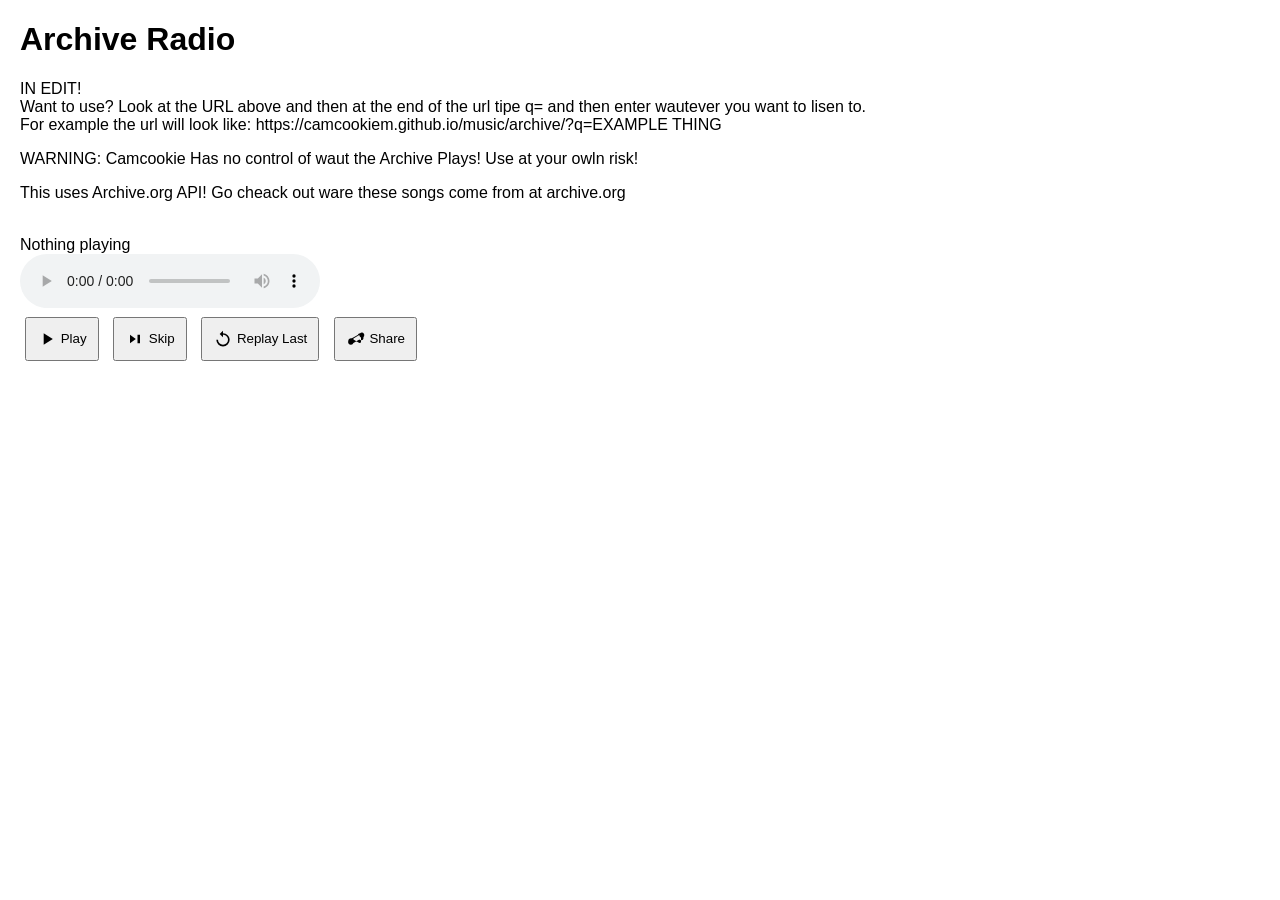
==== archive/index.html @ 383d9fcc "git commit -m "Fix_1"" ====
<!DOCTYPE html>
<html lang="en">
<head>
  <meta charset="UTF-8">
  <title>Archive Radio</title>
  <style>
    body { font-family: sans-serif; margin: 20px; }
    #controls button { margin: 5px; padding: 10px; }
    svg { width: 20px; height: 20px; vertical-align: middle; }
    #share-box {
      display: none;
      border: 1px solid #ccc;
      padding: 10px;
      margin-top: 10px;
    }
    #share-link { word-break: break-all; }
  </style>
</head>
<body>
  <h1>Archive Radio</h1>
<p>IN EDIT!<br>Want to use? Look at the URL above and then at the end of the url tipe q= and then enter wautever you want to lisen to.<br>For example the url will look like: https://camcookiem.github.io/music/archive/?q=EXAMPLE THING</p><p>WARNING: Camcookie Has no control of waut the Archive Plays! Use at your owln risk!</p><p>This uses Archive.org API! Go cheack out ware these songs come from at archive.org</p>
<br>
  <div id="now-playing">Nothing playing</div>
  <audio id="player" controls></audio>

  <div id="controls">
    <button id="toggle"><svg><use href="#ic-play"/></svg> Play</button>
    <button id="skip"><svg><use href="#ic-skip"/></svg> Skip</button>
    <button id="replay"><svg><use href="#ic-replay"/></svg> Replay Last</button>
    <button id="share"><svg><use href="#ic-share"/></svg> Share</button>
  </div>

  <!-- Share box -->
  <div id="share-box">
    <div id="share-link"></div>
    <button id="close-share">Close</button>
  </div>

  <!-- SVG icons -->
  <svg xmlns="http://www.w3.org/2000/svg" style="display:none">
    <symbol id="ic-play" viewBox="0 0 24 24"><path fill="currentColor" d="M8 5v14l11-7z"/></symbol>
    <symbol id="ic-pause" viewBox="0 0 24 24"><path fill="currentColor" d="M6 19h4V5H6zm8-14v14h4V5z"/></symbol>
    <symbol id="ic-skip" viewBox="0 0 24 24"><path fill="currentColor" d="M6 7v10l7-5-7-5zm9 0h3v10h-3z"/></symbol>
    <symbol id="ic-replay" viewBox="0 0 24 24"><path fill="currentColor" d="M12 5V2L8 6l4 4V7c3.31 0 6 2.69 6 6a6 6 0 1 1-12 0H4a8 8 0 1 0 16 0c0-4.42-3.58-8-8-8z"/></symbol>
    <symbol id="ic-share" viewBox="0 0 24 24"><path fill="currentColor" d="M18 16.08c-.76 0-1.44.3-1.96.77L8.91 12.7a3.2 3.2 0 0 0 0-1.39l7.05-4.11A3 3 0 1 0 17 5a3 3 0 0 0-2.91 2.09L7.05 11.2A3 3 0 1 0 6 19a3 3 0 0 0 2.91-2.09l7.14-4.17c.52.48 1.2.78 1.95.78a3 3 0 1 0 0-6"/></symbol>
  </svg>

  <script>
    const player = document.getElementById('player');
    const nowPlaying = document.getElementById('now-playing');
    const toggleBtn = document.getElementById('toggle');
    const skipBtn = document.getElementById('skip');
    const replayBtn = document.getElementById('replay');
    const shareBtn = document.getElementById('share');
    const shareBox = document.getElementById('share-box');
    const shareLink = document.getElementById('share-link');
    const closeShare = document.getElementById('close-share');

    let queue = [];
    let currentDoc = null;
    let lastDoc = null;
    let page = 1;

    // Get ?q= and ?s= from URL
    const params = new URLSearchParams(location.search);
    const q = params.get('q') || 'music';
    const s = params.get('s');

    async function fetchMore() {
      const url = 'https://archive.org/advancedsearch.php?' + new URLSearchParams({
        q: `(${q}) AND mediatype:(audio)`,
        output: 'json',
        rows: '1',
        page: page++,
        sort: 'downloads desc'
      });
      const res = await fetch(url);
      const data = await res.json();
      const docs = data.response.docs;
      if (docs.length) queue.push(docs[0]);
    }

    async function resolveAudio(identifier) {
      const metaURL = `https://archive.org/metadata/${identifier}`;
      const res = await fetch(metaURL);
      const meta = await res.json();
      const file = meta.files.find(f => /\.(mp3|ogg|wav|flac)$/i.test(f.name));
      return file ? `https://archive.org/download/${identifier}/${file.name}` : '';
    }

    async function playDoc(doc) {
      if (!doc) return;
      lastDoc = currentDoc;
      currentDoc = doc;
      nowPlaying.textContent = doc.title || doc.identifier;
      const src = await resolveAudio(doc.identifier);
      player.src = src;
      player.play();
      updateToggleButton();
      fetchMore(); // always add one more for endless play
    }

    function updateToggleButton() {
      if (player.paused) {
        toggleBtn.innerHTML = '<svg><use href="#ic-play"/></svg> Play';
      } else {
        toggleBtn.innerHTML = '<svg><use href="#ic-pause"/></svg> Pause';
      }
    }

    // Controls
    toggleBtn.addEventListener('click', () => {
      if (!player.src && queue.length) {
        playDoc(queue.shift());
      } else if (player.paused) {
        player.play();
      } else {
        player.pause();
      }
      updateToggleButton();
    });

    skipBtn.addEventListener('click', () => {
      if (queue.length) playDoc(queue.shift());
    });

    replayBtn.addEventListener('click', () => {
      if (lastDoc) playDoc(lastDoc);
    });

    player.addEventListener('play', updateToggleButton);
    player.addEventListener('pause', updateToggleButton);

    // Auto-advance forever
    player.addEventListener('ended', () => {
      if (queue.length) {
        playDoc(queue.shift());
      } else {
        fetchMore().then(() => {
          if (queue.length) playDoc(queue.shift());
        });
      }
    });

    // Share button logic
    shareBtn.addEventListener('click', () => {
      if (!currentDoc) return;
      const base = location.origin + location.pathname;
      const link = `${base}?s=${encodeURIComponent(currentDoc.identifier)}&q=${encodeURIComponent(q)}`;
      shareLink.textContent = link;
      shareBox.style.display = 'block';
    });

    closeShare.addEventListener('click', () => {
      shareLink.textContent = '';
      shareBox.style.display = 'none';
    });

    // Initial seed
    (async function init() {
      await fetchMore();
      if (s) {
        // Play shared song first
        const doc = queue.find(d => d.identifier === s);
        if (doc) {
          await playDoc(doc);
          return;
        }
      }
      if (queue.length) playDoc(queue.shift());
    })();
  </script>
</body>
</html>
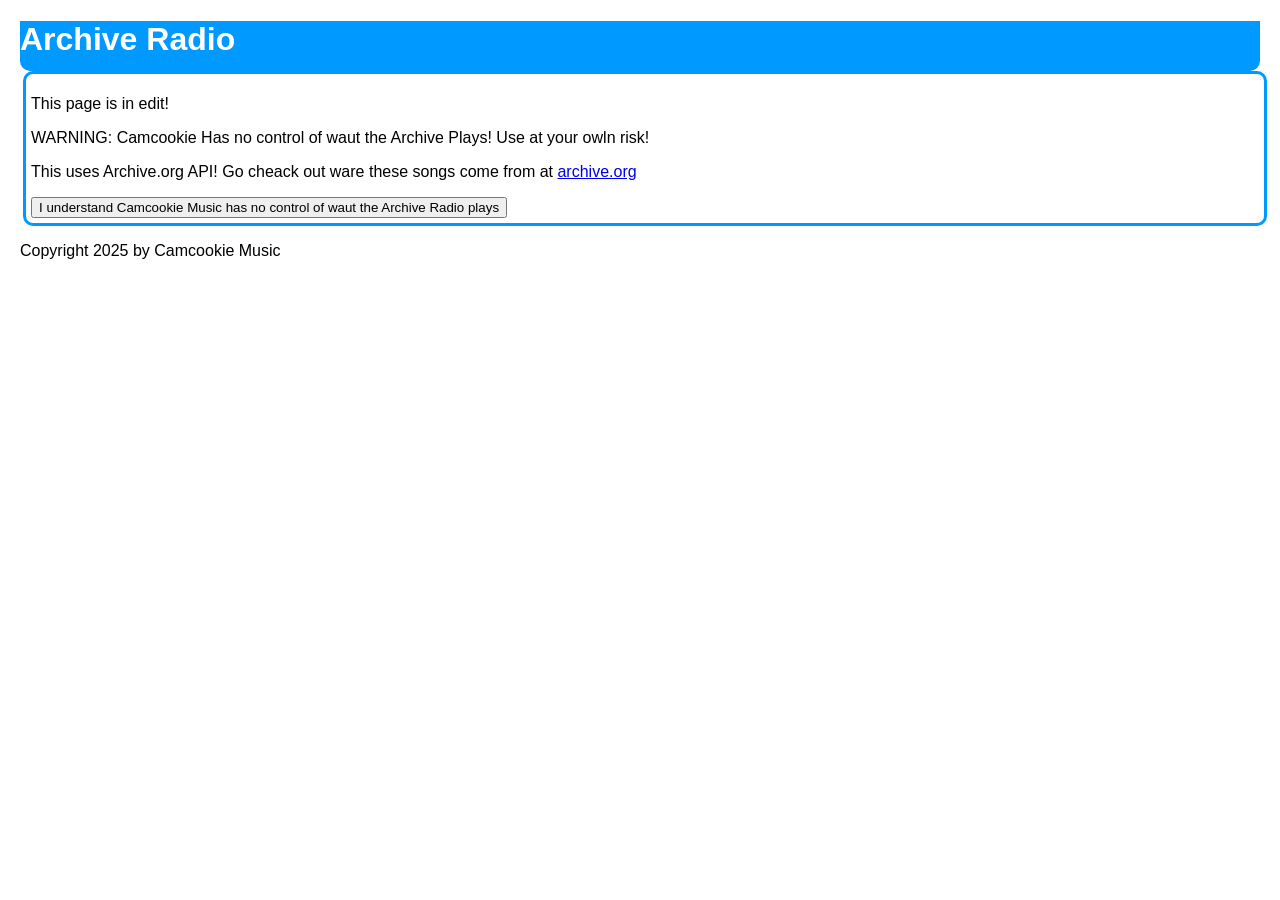
==== commit 464d9571: "git commit -m "Add V and FIX"" ====
--- a/archive/index.html
+++ b/archive/index.html
@@ -2,38 +2,89 @@
 <html lang="en">
 <head>
   <meta charset="UTF-8">
-  <title>Archive Radio</title>
+  <title>Archive Radio - IN EDIT - Camcookie Music</title>
   <style>
+    .content {
+      height: 100%;
+      width: 99%;
+      border: solid #0099ff;
+      border-radius: 10px;
+      padding: 5px;
+      margin-left: 3px;
+      margin-right: 3px;
+    }
+    .header {
+      color: #0099ff;
+    }
+    .Topbar {
+      width: 100%;
+      height: 50px;
+      background-color: #0099ff;
+      color: #ffffff;
+      border-bottom-left-radius: 10px;
+      border-bottom-right-radius: 10px;
+    }
+    .Topbarlink {
+      color: #ffffff;
+      text-decoration: none;
+    }
+    .Topbarspace {
+      color: #ffffff;
+    }
+    .links {
+      color: #0099ff;
+      text-decoration: none;
+    }
+    .topimage {
+      width: 100%;
+      height: auto;
+    }
     body { font-family: sans-serif; margin: 20px; }
     #controls button { margin: 5px; padding: 10px; }
     svg { width: 20px; height: 20px; vertical-align: middle; }
     #share-box {
-      display: none;
-      border: 1px solid #ccc;
-      padding: 10px;
-      margin-top: 10px;
+    display: none;
+    position: fixed;
+    top: 0px;
+    left: 0px;
+    background-color: #ffffff;
+    z-index: 9000;
+    width: 100%;
+    height: 100%;
+    padding: 40px;
     }
     #share-link { word-break: break-all; }
+    button {color: #ffffff; background: #0099ff; padding: 10px; font-size: 20px; border: 2px solid #0000ff; border-radius: 3px;}
+    #now-playing {
+      border: 2px solid #0099ff; border-radius: 5px; padding: 5px width: 100%;
+    }
+    #player {
+    border: 2px solid #0099ff; border-radius: 25px; width: 99.90%; height: 50px;
+    }
   </style>
 </head>
 <body>
-  <h1>Archive Radio</h1>
+<div class="Topbar"><h1>Archive Radio</h1></div>
 <p>IN EDIT!<br>Want to use? Look at the URL above and then at the end of the url tipe q= and then enter wautever you want to lisen to.<br>For example the url will look like: https://camcookiem.github.io/music/archive/?q=EXAMPLE THING</p><p>WARNING: Camcookie Has no control of waut the Archive Plays! Use at your owln risk!</p><p>This uses Archive.org API! Go cheack out ware these songs come from at archive.org</p>
+<div class="content">
 <br>
-  <div id="now-playing">Nothing playing</div>
-  <audio id="player" controls></audio>
-
+<center><div id="now-playing">Nothing playing</div></center>
+<center><audio id="player" controls></audio></center>
+<center>
   <div id="controls">
     <button id="toggle"><svg><use href="#ic-play"/></svg> Play</button>
     <button id="skip"><svg><use href="#ic-skip"/></svg> Skip</button>
     <button id="replay"><svg><use href="#ic-replay"/></svg> Replay Last</button>
     <button id="share"><svg><use href="#ic-share"/></svg> Share</button>
   </div>
+</center>
 
   <!-- Share box -->
   <div id="share-box">
-    <div id="share-link"></div>
+    <p>Link: 
+    <div id="share-link"></div></p>
     <button id="close-share">Close</button>
+    <p>This function is still in edit! This will not work!</p>
   </div>
 
   <!-- SVG icons -->
@@ -44,8 +95,9 @@
     <symbol id="ic-replay" viewBox="0 0 24 24"><path fill="currentColor" d="M12 5V2L8 6l4 4V7c3.31 0 6 2.69 6 6a6 6 0 1 1-12 0H4a8 8 0 1 0 16 0c0-4.42-3.58-8-8-8z"/></symbol>
     <symbol id="ic-share" viewBox="0 0 24 24"><path fill="currentColor" d="M18 16.08c-.76 0-1.44.3-1.96.77L8.91 12.7a3.2 3.2 0 0 0 0-1.39l7.05-4.11A3 3 0 1 0 17 5a3 3 0 0 0-2.91 2.09L7.05 11.2A3 3 0 1 0 6 19a3 3 0 0 0 2.91-2.09l7.14-4.17c.52.48 1.2.78 1.95.78a3 3 0 1 0 0-6"/></symbol>
   </svg>
-
-  <script>
+</div>
+<p>Copyright 2025 by Camcookie Music</p>
+<script>
     const player = document.getElementById('player');
     const nowPlaying = document.getElementById('now-playing');
     const toggleBtn = document.getElementById('toggle');
@@ -169,6 +221,17 @@
       }
       if (queue.length) playDoc(queue.shift());
     })();
+</script>
+  <script>
+    // Run as soon as the page loads
+    window.onload = () => {
+      const hasKey = localStorage.getItem("accessKey");
+
+      if (!hasKey) {
+        // Redirect if the key doesn't exist
+        window.location.href = "https://camcookiem.github.io/archive/v/";
+      }
+    };
   </script>
 </body>
 </html>
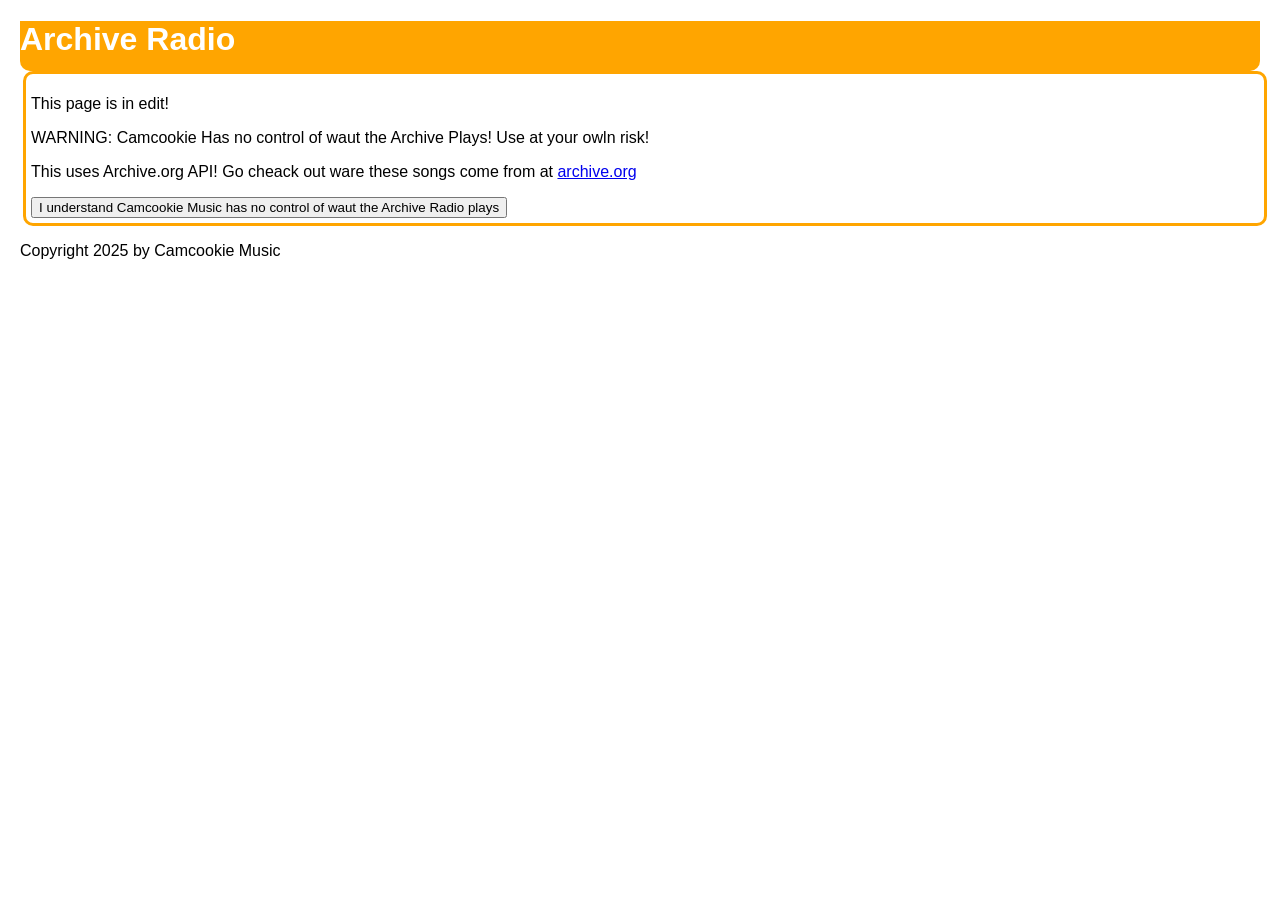
==== commit 4d61ef63: "git commit -m "Fix color"" ====
--- a/archive/index.html
+++ b/archive/index.html
@@ -7,19 +7,19 @@
     .content {
       height: 100%;
       width: 99%;
-      border: solid #0099ff;
+      border: solid #FFA500;
       border-radius: 10px;
       padding: 5px;
       margin-left: 3px;
       margin-right: 3px;
     }
     .header {
-      color: #0099ff;
+      color: #FFA500;
     }
     .Topbar {
       width: 100%;
       height: 50px;
-      background-color: #0099ff;
+      background-color: #FFA500;
       color: #ffffff;
       border-bottom-left-radius: 10px;
       border-bottom-right-radius: 10px;
@@ -32,7 +32,7 @@
       color: #ffffff;
     }
     .links {
-      color: #0099ff;
+      color: #FFA500;
       text-decoration: none;
     }
     .topimage {
@@ -54,12 +54,12 @@
     padding: 40px;
     }
     #share-link { word-break: break-all; }
-    button {color: #ffffff; background: #0099ff; padding: 10px; font-size: 20px; border: 2px solid #0000ff; border-radius: 3px;}
+    button {color: #ffffff; background: #FFA500; padding: 10px; font-size: 20px; border: 2px solid #5B7C99; border-radius: 3px;}
     #now-playing {
-      border: 2px solid #0099ff; border-radius: 5px; padding: 5px width: 100%;
+      border: 2px solid #FFA500; border-radius: 5px; padding: 5px width: 100%;
     }
     #player {
-    border: 2px solid #0099ff; border-radius: 25px; width: 99.90%; height: 50px;
+    border: 2px solid #FFA500; border-radius: 25px; width: 99.90%; height: 50px;
     }
   </style>
 </head>
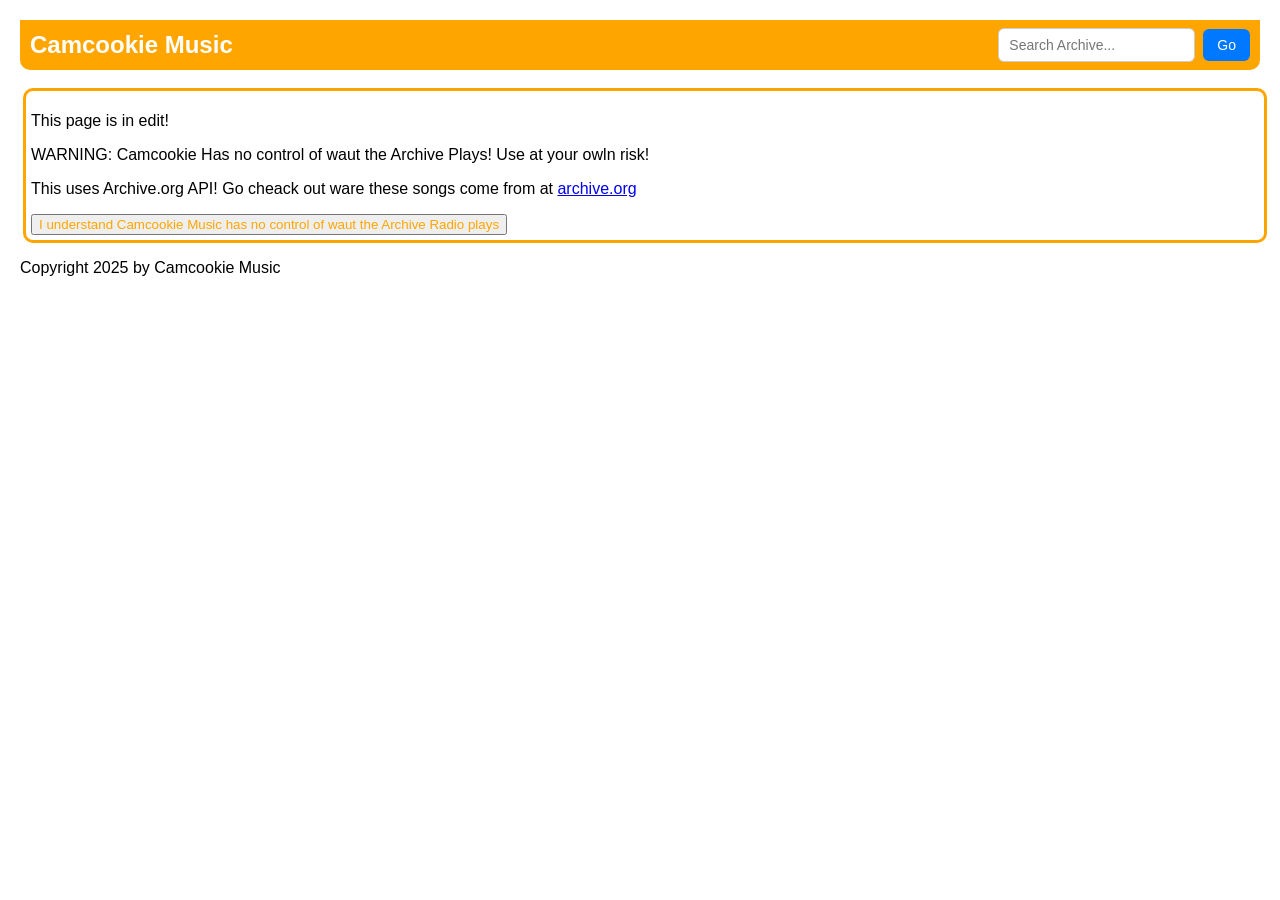
==== commit 1cb4b5a5: "git commit -m "Fix, and add"" ====
--- a/archive/index.html
+++ b/archive/index.html
@@ -16,14 +16,56 @@
     .header {
       color: #FFA500;
     }
-    .Topbar {
-      width: 100%;
-      height: 50px;
-      background-color: #FFA500;
-      color: #ffffff;
-      border-bottom-left-radius: 10px;
-      border-bottom-right-radius: 10px;
-    }
+.Topbar {
+  width: 100%;
+  height: 50px;
+  background-color: #FFA500;
+  color: #ffffff;
+  border-bottom-left-radius: 10px;
+  border-bottom-right-radius: 10px;
+  display: flex;
+  align-items: center;
+}
+
+.topbar-inner {
+  display: flex;
+  justify-content: space-between; /* title left, search right */
+  align-items: center;
+  width: 100%;
+  padding: 0 10px;
+}
+
+.top-title {
+  margin: 0;
+  font-size: 24px;
+}
+
+.search-container {
+  display: flex;
+  gap: 8px;
+  align-items: center;
+}
+
+.search-input {
+  padding: 8px 10px;
+  border: 1px solid #ccc;
+  border-radius: 6px;
+  font-size: 14px;
+}
+
+.search-button {
+  padding: 8px 14px;
+  border: none;
+  background: #0078ff;
+  color: white;
+  border-radius: 6px;
+  cursor: pointer;
+  font-size: 14px;
+}
+
+.search-button:hover {
+  background: #005fcc;
+}
     .Topbarlink {
       color: #ffffff;
       text-decoration: none;
@@ -64,7 +106,17 @@
   </style>
 </head>
 <body>
-<div class="Topbar"><h1>Archive Radio</h1></div>
+<div class="Topbar">
+  <div class="topbar-inner">
+    <h1 class="top-title">
+      <a class="Topbarlink" href="https://camcookiem.github.io/">Camcookie Music</a>
+    </h1>
+    <div class="search-container">
+      <input id="query" class="search-input" type="text" placeholder="Search Archive..." />
+      <button class="search-button" onclick="goToArchive()">Go</button>
+    </div>
+  </div>
+</div>
 <p>IN EDIT!<br>Want to use? Look at the URL above and then at the end of the url tipe q= and then enter wautever you want to lisen to.<br>For example the url will look like: https://camcookiem.github.io/music/archive/?q=EXAMPLE THING</p><p>WARNING: Camcookie Has no control of waut the Archive Plays! Use at your owln risk!</p><p>This uses Archive.org API! Go cheack out ware these songs come from at archive.org</p>
 <div class="content">
 <br>
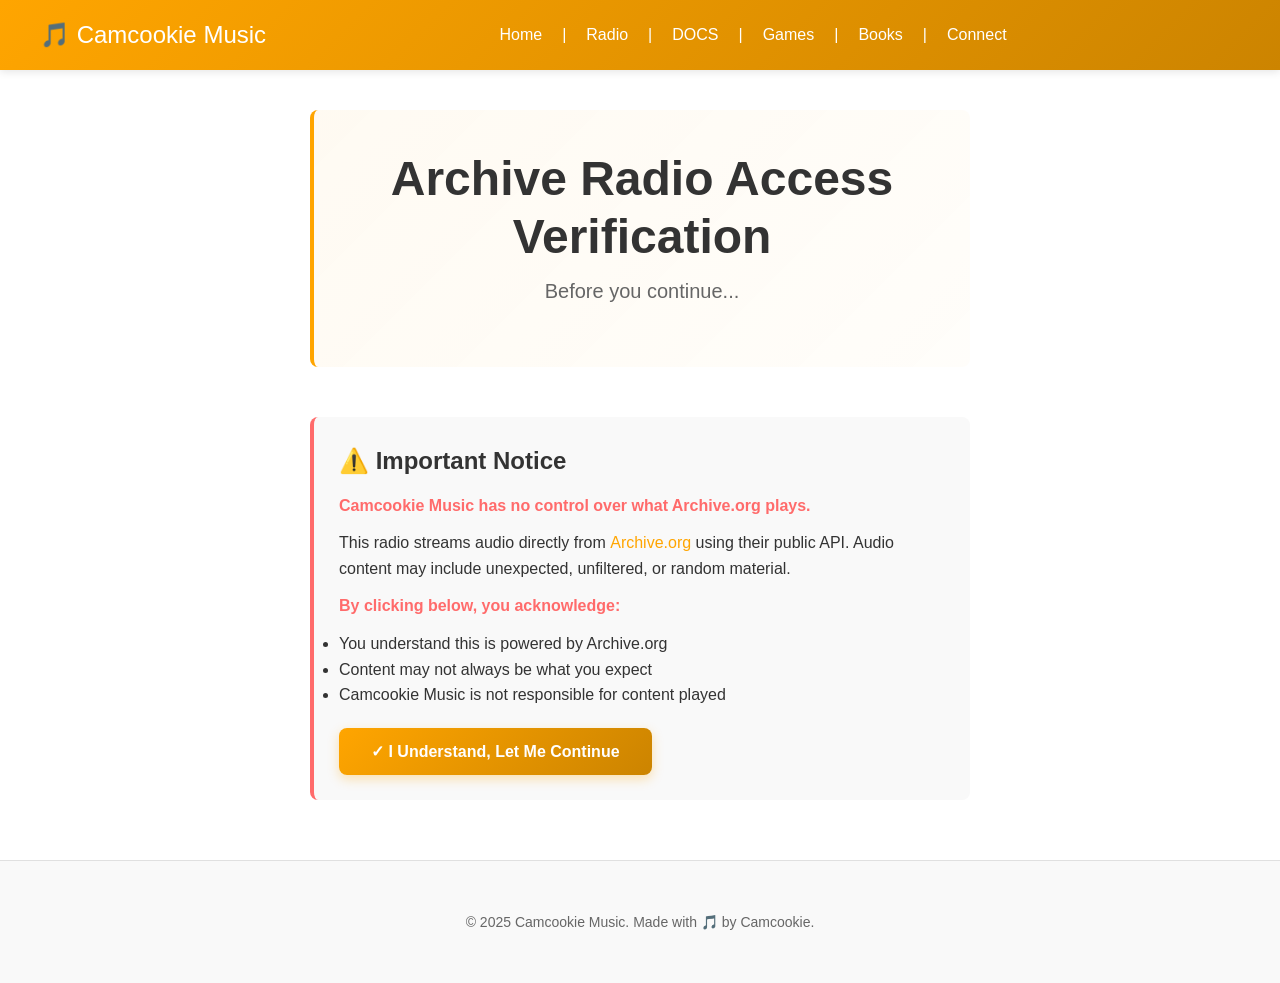
==== commit a7170608: "git commti -m "Update archive and main page with new content and styles"" ====
--- a/archive/index.html
+++ b/archive/index.html
@@ -2,288 +2,288 @@
 <html lang="en">
 <head>
   <meta charset="UTF-8">
-  <title>Archive Radio - IN EDIT - Camcookie Music</title>
+  <meta name="viewport" content="width=device-width, initial-scale=1.0">
+  <title>Archive Radio - Camcookie Music</title>
+
+  <!-- Global Camcookie Music Styles -->
+  <link rel="stylesheet" href="/styles.css">
+
+  <!-- Extra Player Styles -->
   <style>
-    .content {
+    .player-container {
+      max-width: 700px;
+      margin: 40px auto;
+      padding: 0 20px;
+    }
+
+    .player-section {
+      background: var(--bg-light);
+      border-left: 4px solid var(--primary-color);
+      border-radius: var(--border-radius);
+      padding: 30px;
+      margin-bottom: 30px;
+      transition: var(--transition);
+    }
+
+    .player-section:hover {
+      box-shadow: 0 4px 12px rgba(255, 165, 0, 0.15);
+    }
+
+    .player-section h2 {
+      margin-top: 0;
+      color: var(--text-dark);
+      font-size: 24px;
+    }
+
+    /* Now Playing */
+    #now-playing {
+      background: linear-gradient(135deg, rgba(255, 165, 0, 0.1) 0%, rgba(255, 165, 0, 0.05) 100%);
+      border-left: 4px solid var(--primary-color);
+      border-radius: var(--border-radius);
+      padding: 16px;
+      margin: 20px 0;
+      font-size: 18px;
+      text-align: center;
+      font-weight: 500;
+      color: var(--text-dark);
+      line-height: 1.4;
+      min-height: 60px;
+      display: flex;
+      align-items: center;
+      justify-content: center;
+    }
+
+    /* Audio Player */
+    #player {
+      width: 100%;
+      max-width: 650px;
+      display: block;
+      margin: 20px auto;
+      border-radius: var(--border-radius);
+      box-shadow: 0 2px 8px rgba(0, 0, 0, 0.1);
+    }
+
+    /* Controls */
+    #controls {
+      display: flex;
+      justify-content: center;
+      flex-wrap: wrap;
+      gap: 10px;
+      margin: 25px 0;
+    }
+
+    #controls button {
+      padding: 12px 20px;
+      background: var(--primary-color);
+      color: white;
+      border: none;
+      border-radius: var(--border-radius);
+      font-size: 14px;
+      font-weight: 600;
+      cursor: pointer;
+      transition: var(--transition);
+      display: flex;
+      align-items: center;
+      gap: 8px;
+      box-shadow: 0 2px 8px rgba(255, 165, 0, 0.2);
+    }
+
+    #controls button:hover {
+      background: var(--primary-dark);
+      transform: translateY(-2px);
+      box-shadow: 0 4px 12px rgba(255, 165, 0, 0.3);
+    }
+
+    #controls button:active {
+      transform: translateY(0);
+    }
+
+    svg {
+      width: 18px;
+      height: 18px;
+      display: inline;
+    }
+
+    /* Share box */
+    #share-box {
+      display: none;
+      position: fixed;
+      top: 0;
+      left: 0;
+      background: rgba(0, 0, 0, 0.8);
+      width: 100%;
       height: 100%;
-      width: 99%;
-      border: solid #FFA500;
-      border-radius: 10px;
-      padding: 5px;
-      margin-left: 3px;
-      margin-right: 3px;
-    }
-    .header {
-      color: #FFA500;
-    }
-.Topbar {
-  width: 100%;
-  height: 50px;
-  background-color: #FFA500;
-  color: #ffffff;
-  border-bottom-left-radius: 10px;
-  border-bottom-right-radius: 10px;
-  display: flex;
-  align-items: center;
-}
-
-.topbar-inner {
-  display: flex;
-  justify-content: space-between; /* title left, search right */
-  align-items: center;
-  width: 100%;
-  padding: 0 10px;
-}
-
-.top-title {
-  margin: 0;
-  font-size: 24px;
-}
-
-.search-container {
-  display: flex;
-  gap: 8px;
-  align-items: center;
-}
-
-.search-input {
-  padding: 8px 10px;
-  border: 1px solid #ccc;
-  border-radius: 6px;
-  font-size: 14px;
-}
-
-.search-button {
-  padding: 8px 14px;
-  border: none;
-  background: #0078ff;
-  color: white;
-  border-radius: 6px;
-  cursor: pointer;
-  font-size: 14px;
-}
-
-.search-button:hover {
-  background: #005fcc;
-}
-    .Topbarlink {
-      color: #ffffff;
-      text-decoration: none;
-    }
-    .Topbarspace {
-      color: #ffffff;
-    }
-    .links {
-      color: #FFA500;
-      text-decoration: none;
-    }
-    .topimage {
-      width: 100%;
-      height: auto;
-    }
-    body { font-family: sans-serif; margin: 20px; }
-    #controls button { margin: 5px; padding: 10px; }
-    svg { width: 20px; height: 20px; vertical-align: middle; }
-    #share-box {
-    display: none;
-    position: fixed;
-    top: 0px;
-    left: 0px;
-    background-color: #ffffff;
-    z-index: 9000;
-    width: 100%;
-    height: 100%;
-    padding: 40px;
-    }
-    #share-link { word-break: break-all; }
-    button {color: #ffffff; background: #FFA500; padding: 10px; font-size: 20px; border: 2px solid #5B7C99; border-radius: 3px;}
-    #now-playing {
-      border: 2px solid #FFA500; border-radius: 5px; padding: 5px width: 100%;
-    }
-    #player {
-    border: 2px solid #FFA500; border-radius: 25px; width: 99.90%; height: 50px;
+      z-index: 10000;
+      display: none;
+      align-items: center;
+      justify-content: center;
+    }
+
+    #share-box.active {
+      display: flex;
+    }
+
+    .share-modal {
+      background: white;
+      padding: 40px;
+      border-radius: var(--border-radius);
+      max-width: 500px;
+      width: 90%;
+      box-shadow: 0 10px 40px rgba(0, 0, 0, 0.3);
+      text-align: center;
+    }
+
+    .share-modal h2 {
+      color: var(--text-dark);
+      margin-top: 0;
+    }
+
+    .share-modal p {
+      color: var(--text-light);
+      margin: 10px 0;
+    }
+
+    #share-link {
+      background: var(--bg-light);
+      padding: 12px;
+      border-radius: var(--border-radius);
+      word-break: break-all;
+      margin: 15px 0;
+      border-left: 4px solid var(--primary-color);
+      font-family: monospace;
+      font-size: 13px;
+    }
+
+    #close-share {
+      padding: 10px 24px;
+      background: var(--primary-color);
+      color: white;
+      border: none;
+      border-radius: var(--border-radius);
+      cursor: pointer;
+      font-size: 14px;
+      font-weight: 600;
+      transition: var(--transition);
+    }
+
+    #close-share:hover {
+      background: var(--primary-dark);
+    }
+
+    .info-box {
+      background: rgba(255, 165, 0, 0.1);
+      border-left: 4px solid var(--primary-color);
+      padding: 15px;
+      border-radius: var(--border-radius);
+      margin: 20px 0;
+      font-size: 14px;
+      color: var(--text-light);
+    }
+
+    .info-box code {
+      background: #f0f0f0;
+      padding: 2px 6px;
+      border-radius: 3px;
+      font-family: monospace;
+    }
+
+    @media (max-width: 767px) {
+      .player-section {
+        padding: 20px;
+      }
+
+      #controls {
+        gap: 8px;
+      }
+
+      #controls button {
+        padding: 10px 14px;
+        font-size: 13px;
+      }
+
+      .share-modal {
+        padding: 30px 20px;
+      }
     }
   </style>
 </head>
+
 <body>
+
+<!-- Sticky Topbar -->
 <div class="Topbar">
   <div class="topbar-inner">
     <h1 class="top-title">
-      <a class="Topbarlink" href="https://camcookiem.github.io/">Camcookie Music</a>
+      <a class="Topbarlink" href="https://camcookiem.github.io/">🎵 Camcookie Music</a>
     </h1>
-    <div class="search-container">
-      <input id="query" class="search-input" type="text" placeholder="Search Archive..." />
-      <button class="search-button" onclick="goToArchive()">Go</button>
-    </div>
+    
+    <!-- Desktop Navigation -->
+    <div class="Topbar-links"></div>
+    
+    <!-- Mobile Menu Button -->
+    <button class="Topbar-menu-btn" aria-label="Menu" title="Menu">
+      <svg width="24" height="24" viewBox="0 0 24 24" fill="none" stroke="white" stroke-width="2">
+        <line x1="3" y1="12" x2="21" y2="12"></line>
+        <line x1="3" y1="6" x2="21" y2="6"></line>
+        <line x1="3" y1="18" x2="21" y2="18"></line>
+      </svg>
+    </button>
+    
+    <!-- Mobile Dropdown Menu -->
+    <div class="Topbar-dropdown"></div>
   </div>
 </div>
-<p>IN EDIT!<br>Want to use? Look at the URL above and then at the end of the url tipe q= and then enter wautever you want to lisen to.<br>For example the url will look like: https://camcookiem.github.io/music/archive/?q=EXAMPLE THING</p><p>WARNING: Camcookie Has no control of waut the Archive Plays! Use at your owln risk!</p><p>This uses Archive.org API! Go cheack out ware these songs come from at archive.org</p>
-<div class="content">
-<br>
-<center><div id="now-playing">Nothing playing</div></center>
-<center><audio id="player" controls></audio></center>
-<center>
-  <div id="controls">
-    <button id="toggle"><svg><use href="#ic-play"/></svg> Play</button>
-    <button id="skip"><svg><use href="#ic-skip"/></svg> Skip</button>
-    <button id="replay"><svg><use href="#ic-replay"/></svg> Replay Last</button>
-    <button id="share"><svg><use href="#ic-share"/></svg> Share</button>
+
+<!-- PAGE CONTENT -->
+<div class="player-container">
+  <div class="player-section">
+    <h2>🎵 Archive Radio</h2>
+
+    <div class="info-box">
+      <p>💡 <strong>Usage:</strong> Add <code>?q=YOUR_SEARCH</code> to search for music.<br>
+      Example: <code>?q=jazz</code></p>
+    </div>
+
+    <!-- Now Playing -->
+    <div id="now-playing">Nothing playing yet</div>
+
+    <!-- Audio Player -->
+    <audio id="player" controls></audio>
+
+    <!-- Controls -->
+    <div id="controls">
+      <button id="toggle"><svg viewBox="0 0 24 24" fill="currentColor"><path d="M8 5v14l11-7z"/></svg>Play</button>
+      <button id="skip"><svg viewBox="0 0 24 24" fill="currentColor"><path d="M6 7v10l7-5-7-5zm9 0h3v10h-3z"/></svg>Skip</button>
+      <button id="replay"><svg viewBox="0 0 24 24" fill="currentColor"><path d="M12 5V2L8 6l4 4V7c3.31 0 6 2.69 6 6a6 6 0 1 1-12 0H4a8 8 0 1 0 16 0c0-4.42-3.58-8-8-8z"/></svg>Replay</button>
+      <button id="share"><svg viewBox="0 0 24 24" fill="currentColor"><path d="M18 16.08c-.76 0-1.44.3-1.96.77L8.91 12.7a3.2 3.2 0 0 0 0-1.39l7.05-4.11A3 3 0 1 0 17 5a3 3 0 0 0-2.91 2.09L7.05 11.2A3 3 0 1 0 6 19a3 3 0 0 0 2.91-2.09l7.14-4.17c.52.48 1.2.78 1.95.78a3 3 0 1 0 0-6"/></svg>Share</button>
+    </div>
+
+    <div class="info-box">
+      <p>⚠️ <strong>Warning:</strong> Content is streamed from Archive.org and may be unpredictable.</p>
+    </div>
   </div>
-</center>
-
-  <!-- Share box -->
+
+  <!-- Share Box -->
   <div id="share-box">
-    <p>Link: 
-    <div id="share-link"></div></p>
-    <button id="close-share">Close</button>
-    <p>This function is still in edit! This will not work!</p>
+    <div class="share-modal">
+      <h2>Share This Track</h2>
+      <p>Copy this link to share:</p>
+      <div id="share-link"></div>
+      <button id="close-share">Close</button>
+    </div>
   </div>
-
-  <!-- SVG icons -->
-  <svg xmlns="http://www.w3.org/2000/svg" style="display:none">
-    <symbol id="ic-play" viewBox="0 0 24 24"><path fill="currentColor" d="M8 5v14l11-7z"/></symbol>
-    <symbol id="ic-pause" viewBox="0 0 24 24"><path fill="currentColor" d="M6 19h4V5H6zm8-14v14h4V5z"/></symbol>
-    <symbol id="ic-skip" viewBox="0 0 24 24"><path fill="currentColor" d="M6 7v10l7-5-7-5zm9 0h3v10h-3z"/></symbol>
-    <symbol id="ic-replay" viewBox="0 0 24 24"><path fill="currentColor" d="M12 5V2L8 6l4 4V7c3.31 0 6 2.69 6 6a6 6 0 1 1-12 0H4a8 8 0 1 0 16 0c0-4.42-3.58-8-8-8z"/></symbol>
-    <symbol id="ic-share" viewBox="0 0 24 24"><path fill="currentColor" d="M18 16.08c-.76 0-1.44.3-1.96.77L8.91 12.7a3.2 3.2 0 0 0 0-1.39l7.05-4.11A3 3 0 1 0 17 5a3 3 0 0 0-2.91 2.09L7.05 11.2A3 3 0 1 0 6 19a3 3 0 0 0 2.91-2.09l7.14-4.17c.52.48 1.2.78 1.95.78a3 3 0 1 0 0-6"/></symbol>
-  </svg>
 </div>
-<p>Copyright 2025 by Camcookie Music</p>
-<script>
-    const player = document.getElementById('player');
-    const nowPlaying = document.getElementById('now-playing');
-    const toggleBtn = document.getElementById('toggle');
-    const skipBtn = document.getElementById('skip');
-    const replayBtn = document.getElementById('replay');
-    const shareBtn = document.getElementById('share');
-    const shareBox = document.getElementById('share-box');
-    const shareLink = document.getElementById('share-link');
-    const closeShare = document.getElementById('close-share');
-
-    let queue = [];
-    let currentDoc = null;
-    let lastDoc = null;
-    let page = 1;
-
-    // Get ?q= and ?s= from URL
-    const params = new URLSearchParams(location.search);
-    const q = params.get('q') || 'music';
-    const s = params.get('s');
-
-    async function fetchMore() {
-      const url = 'https://archive.org/advancedsearch.php?' + new URLSearchParams({
-        q: `(${q}) AND mediatype:(audio)`,
-        output: 'json',
-        rows: '1',
-        page: page++,
-        sort: 'downloads desc'
-      });
-      const res = await fetch(url);
-      const data = await res.json();
-      const docs = data.response.docs;
-      if (docs.length) queue.push(docs[0]);
-    }
-
-    async function resolveAudio(identifier) {
-      const metaURL = `https://archive.org/metadata/${identifier}`;
-      const res = await fetch(metaURL);
-      const meta = await res.json();
-      const file = meta.files.find(f => /\.(mp3|ogg|wav|flac)$/i.test(f.name));
-      return file ? `https://archive.org/download/${identifier}/${file.name}` : '';
-    }
-
-    async function playDoc(doc) {
-      if (!doc) return;
-      lastDoc = currentDoc;
-      currentDoc = doc;
-      nowPlaying.textContent = doc.title || doc.identifier;
-      const src = await resolveAudio(doc.identifier);
-      player.src = src;
-      player.play();
-      updateToggleButton();
-      fetchMore(); // always add one more for endless play
-    }
-
-    function updateToggleButton() {
-      if (player.paused) {
-        toggleBtn.innerHTML = '<svg><use href="#ic-play"/></svg> Play';
-      } else {
-        toggleBtn.innerHTML = '<svg><use href="#ic-pause"/></svg> Pause';
-      }
-    }
-
-    // Controls
-    toggleBtn.addEventListener('click', () => {
-      if (!player.src && queue.length) {
-        playDoc(queue.shift());
-      } else if (player.paused) {
-        player.play();
-      } else {
-        player.pause();
-      }
-      updateToggleButton();
-    });
-
-    skipBtn.addEventListener('click', () => {
-      if (queue.length) playDoc(queue.shift());
-    });
-
-    replayBtn.addEventListener('click', () => {
-      if (lastDoc) playDoc(lastDoc);
-    });
-
-    player.addEventListener('play', updateToggleButton);
-    player.addEventListener('pause', updateToggleButton);
-
-    // Auto-advance forever
-    player.addEventListener('ended', () => {
-      if (queue.length) {
-        playDoc(queue.shift());
-      } else {
-        fetchMore().then(() => {
-          if (queue.length) playDoc(queue.shift());
-        });
-      }
-    });
-
-    // Share button logic
-    shareBtn.addEventListener('click', () => {
-      if (!currentDoc) return;
-      const base = location.origin + location.pathname;
-      const link = `${base}?s=${encodeURIComponent(currentDoc.identifier)}&q=${encodeURIComponent(q)}`;
-      shareLink.textContent = link;
-      shareBox.style.display = 'block';
-    });
-
-    closeShare.addEventListener('click', () => {
-      shareLink.textContent = '';
-      shareBox.style.display = 'none';
-    });
-
-    // Initial seed
-    (async function init() {
-      await fetchMore();
-      if (s) {
-        // Play shared song first
-        const doc = queue.find(d => d.identifier === s);
-        if (doc) {
-          await playDoc(doc);
-          return;
-        }
-      }
-      if (queue.length) playDoc(queue.shift());
-    })();
-</script>
-  <script>
-    // Run as soon as the page loads
-    window.onload = () => {
-      const hasKey = localStorage.getItem("accessKey");
-
-      if (!hasKey) {
-        // Redirect if the key doesn't exist
-        window.location.href = "https://camcookiem.github.io/archive/v/";
-      }
-    };
-  </script>
+
+<!-- Footer -->
+<footer class="footer">
+  <p>&copy; 2025 Camcookie Music. Made with 🎵 by Camcookie.</p>
+</footer>
+
+<!-- Radio Logic -->
+<script src="https://camcookiem.github.io/archive/radio.js"></script>
+
+<!-- Topbar Script -->
+<script src="https://camcookiem.github.io/script.js"></script>
+
 </body>
 </html>
--- a/styles.css
+++ b/styles.css
@@ -0,0 +1,474 @@
+/* ===========================
+   ROOT & BASE STYLES
+   =========================== */
+
+:root {
+  --primary-color: #FFA500;
+  --primary-dark: #cc8400;
+  --primary-light: #FFB84D;
+  --text-dark: #333333;
+  --text-light: #666666;
+  --bg-light: #f9f9f9;
+  --border-radius: 8px;
+  --transition: all 0.3s ease;
+}
+
+* {
+  margin: 0;
+  padding: 0;
+  box-sizing: border-box;
+}
+
+html, body {
+  height: 100%;
+}
+
+body {
+  font-family: -apple-system, BlinkMacSystemFont, "Segoe UI", Roboto, "Helvetica Neue", Arial, sans-serif;
+  background-color: #ffffff;
+  color: var(--text-dark);
+  line-height: 1.6;
+  margin: 0;
+  padding-top: 70px;
+}
+
+/* ===========================
+   STICKY TOPBAR
+   =========================== */
+
+.Topbar {
+  position: fixed;
+  top: 0;
+  left: 0;
+  width: 100%;
+  height: 70px;
+  background: linear-gradient(135deg, var(--primary-color) 0%, var(--primary-dark) 100%);
+  color: #ffffff;
+  display: flex;
+  align-items: center;
+  z-index: 9999;
+  box-shadow: 0 2px 8px rgba(0, 0, 0, 0.1);
+}
+
+.topbar-inner {
+  display: flex;
+  justify-content: space-between;
+  align-items: center;
+  width: 100%;
+  padding: 0 20px;
+  max-width: 1400px;
+  margin: 0 auto;
+  width: 100%;
+}
+
+.top-title {
+  font-size: 24px;
+  font-weight: 700;
+  margin: 0;
+  white-space: nowrap;
+}
+
+.top-title a {
+  color: #ffffff;
+  text-decoration: none;
+  transition: var(--transition);
+  display: flex;
+  align-items: center;
+  gap: 8px;
+}
+
+.top-title a:hover {
+  opacity: 0.9;
+  text-shadow: 0 2px 4px rgba(0, 0, 0, 0.2);
+}
+
+/* Desktop Navigation */
+.Topbar-links {
+  display: none;
+  flex: 1;
+  justify-content: center;
+}
+
+.Topbar-links h1 {
+  font-size: 16px;
+  font-weight: 500;
+  margin: 0;
+  display: flex;
+  gap: 0;
+  align-items: center;
+}
+
+.Topbar-links a {
+  color: #ffffff;
+  text-decoration: none;
+  transition: var(--transition);
+  padding: 8px 12px;
+  border-radius: 4px;
+}
+
+.Topbar-links a:hover {
+  background: rgba(255, 255, 255, 0.2);
+}
+
+/* Mobile Menu Button */
+.Topbar-menu-btn {
+  display: flex;
+  align-items: center;
+  justify-content: center;
+  background: none;
+  border: none;
+  cursor: pointer;
+  color: #ffffff;
+  padding: 8px;
+  transition: var(--transition);
+}
+
+.Topbar-menu-btn:hover {
+  background: rgba(255, 255, 255, 0.2);
+  border-radius: 4px;
+}
+
+/* Mobile Dropdown */
+.Topbar-dropdown {
+  display: none;
+  position: absolute;
+  top: 70px;
+  left: 0;
+  right: 0;
+  background: var(--primary-dark);
+  flex-direction: column;
+  border-top: 2px solid rgba(255, 255, 255, 0.2);
+  box-shadow: 0 4px 12px rgba(0, 0, 0, 0.15);
+}
+
+.Topbar-dropdown a {
+  color: #ffffff;
+  text-decoration: none;
+  padding: 16px 20px;
+  border-bottom: 1px solid rgba(255, 255, 255, 0.1);
+  transition: var(--transition);
+}
+
+.Topbar-dropdown a:hover {
+  background: rgba(0, 0, 0, 0.1);
+}
+
+.Topbar-dropdown a:last-child {
+  border-bottom: none;
+}
+
+/* ===========================
+   MAIN CONTENT
+   =========================== */
+
+.content {
+  max-width: 900px;
+  margin: 40px auto;
+  padding: 0 20px;
+}
+
+.content > section {
+  margin-bottom: 50px;
+}
+
+/* Hero Section */
+.hero {
+  text-align: center;
+  margin-bottom: 60px;
+  padding: 40px 20px;
+  background: linear-gradient(135deg, rgba(255, 165, 0, 0.05) 0%, rgba(255, 165, 0, 0.02) 100%);
+  border-radius: var(--border-radius);
+  border-left: 4px solid var(--primary-color);
+}
+
+.hero h1 {
+  font-size: 42px;
+  font-weight: 700;
+  color: var(--text-dark);
+  margin-bottom: 10px;
+  line-height: 1.2;
+}
+
+.hero .subtitle {
+  font-size: 20px;
+  color: var(--text-light);
+  margin-bottom: 20px;
+  font-weight: 500;
+}
+
+.hero p {
+  font-size: 16px;
+  color: var(--text-light);
+  margin: 10px 0;
+}
+
+/* Feature Sections */
+.feature-section,
+.search-section,
+.info-section {
+  background: var(--bg-light);
+  padding: 30px;
+  border-radius: var(--border-radius);
+  border-left: 4px solid var(--primary-color);
+  transition: var(--transition);
+}
+
+.feature-section:hover,
+.search-section:hover,
+.info-section:hover {
+  box-shadow: 0 4px 12px rgba(255, 165, 0, 0.15);
+}
+
+.feature-section h2,
+.search-section h2 {
+  font-size: 28px;
+  color: var(--text-dark);
+  margin-bottom: 15px;
+  margin-top: 0;
+}
+
+.feature-section h3,
+.search-section h3,
+.info-section h3 {
+  font-size: 20px;
+  color: var(--text-dark);
+  margin-bottom: 15px;
+  margin-top: 0;
+}
+
+.feature-section p,
+.search-section p {
+  font-size: 16px;
+  color: var(--text-light);
+  margin: 12px 0;
+  line-height: 1.6;
+}
+
+.info-section ul {
+  list-style-position: inside;
+  margin: 15px 0;
+  padding-left: 0;
+}
+
+.info-section li {
+  font-size: 15px;
+  color: var(--text-light);
+  margin: 10px 0;
+  line-height: 1.6;
+}
+
+/* ===========================
+   BUTTONS & FORMS
+   =========================== */
+
+.search-container {
+  display: flex;
+  gap: 10px;
+  align-items: center;
+  margin: 20px 0;
+  flex-wrap: wrap;
+}
+
+.search-input {
+  flex: 1;
+  min-width: 200px;
+  padding: 12px 16px;
+  border: 2px solid #e0e0e0;
+  border-radius: var(--border-radius);
+  font-size: 16px;
+  transition: var(--transition);
+  font-family: inherit;
+}
+
+.search-input:focus {
+  outline: none;
+  border-color: var(--primary-color);
+  box-shadow: 0 0 0 3px rgba(255, 165, 0, 0.1);
+}
+
+.search-input::placeholder {
+  color: #999999;
+}
+
+.search-button {
+  padding: 12px 28px;
+  background: var(--primary-color);
+  color: #ffffff;
+  border: none;
+  border-radius: var(--border-radius);
+  cursor: pointer;
+  font-size: 16px;
+  font-weight: 600;
+  transition: var(--transition);
+  white-space: nowrap;
+}
+
+.search-button:hover {
+  background: var(--primary-dark);
+  transform: translateY(-2px);
+  box-shadow: 0 4px 12px rgba(255, 165, 0, 0.3);
+}
+
+.search-button:active {
+  transform: translateY(0);
+}
+
+/* CTA Button */
+.cta-container {
+  margin: 30px 0;
+  display: flex;
+  justify-content: center;
+}
+
+.cta-button {
+  padding: 14px 32px;
+  background: linear-gradient(135deg, var(--primary-color) 0%, var(--primary-dark) 100%);
+  color: #ffffff;
+  border: none;
+  border-radius: var(--border-radius);
+  cursor: pointer;
+  font-size: 18px;
+  font-weight: 600;
+  transition: var(--transition);
+  box-shadow: 0 4px 12px rgba(255, 165, 0, 0.3);
+}
+
+.cta-button:hover {
+  transform: translateY(-3px);
+  box-shadow: 0 6px 20px rgba(255, 165, 0, 0.4);
+}
+
+.cta-button:active {
+  transform: translateY(-1px);
+}
+
+/* ===========================
+   LINKS
+   =========================== */
+
+.Topbarlink,
+.links {
+  color: var(--primary-color);
+  text-decoration: none;
+  transition: var(--transition);
+  font-weight: 500;
+}
+
+.Topbarlink {
+  color: #ffffff;
+}
+
+.links:hover {
+  color: var(--primary-dark);
+  text-decoration: underline;
+}
+
+.Topbarlink:hover {
+  opacity: 0.8;
+}
+
+/* ===========================
+   FOOTER
+   =========================== */
+
+.footer {
+  background: var(--bg-light);
+  color: var(--text-light);
+  text-align: center;
+  padding: 40px 20px;
+  margin-top: 60px;
+  border-top: 1px solid #e0e0e0;
+  font-size: 14px;
+}
+
+.footer p {
+  margin: 10px 0;
+}
+
+/* ===========================
+   RESPONSIVE DESIGN
+   =========================== */
+
+@media (min-width: 768px) {
+  .Topbar-menu-btn {
+    display: none;
+  }
+
+  .Topbar-dropdown {
+    display: none !important;
+  }
+
+  .Topbar-links {
+    display: flex;
+  }
+
+  .topbar-inner {
+    padding: 0 40px;
+  }
+
+  .hero h1 {
+    font-size: 48px;
+  }
+
+  .search-container {
+    flex-wrap: nowrap;
+  }
+
+  .search-input {
+    min-width: 300px;
+  }
+}
+
+@media (max-width: 767px) {
+  body {
+    padding-top: 70px;
+  }
+
+  .Topbar {
+    height: 70px;
+  }
+
+  .topbar-inner {
+    padding: 0 15px;
+  }
+
+  .top-title {
+    font-size: 18px;
+  }
+
+  .top-title a {
+    gap: 4px;
+  }
+
+  .content {
+    padding: 0 15px;
+    margin: 20px auto;
+  }
+
+  .hero h1 {
+    font-size: 28px;
+  }
+
+  .hero .subtitle {
+    font-size: 16px;
+  }
+
+  .feature-section,
+  .search-section,
+  .info-section {
+    padding: 20px;
+  }
+
+  .feature-section h2,
+  .search-section h2 {
+    font-size: 22px;
+  }
+
+  .search-input {
+    min-width: auto;
+  }
+
+  .footer {
+    padding: 30px 15px;
+  }
+}
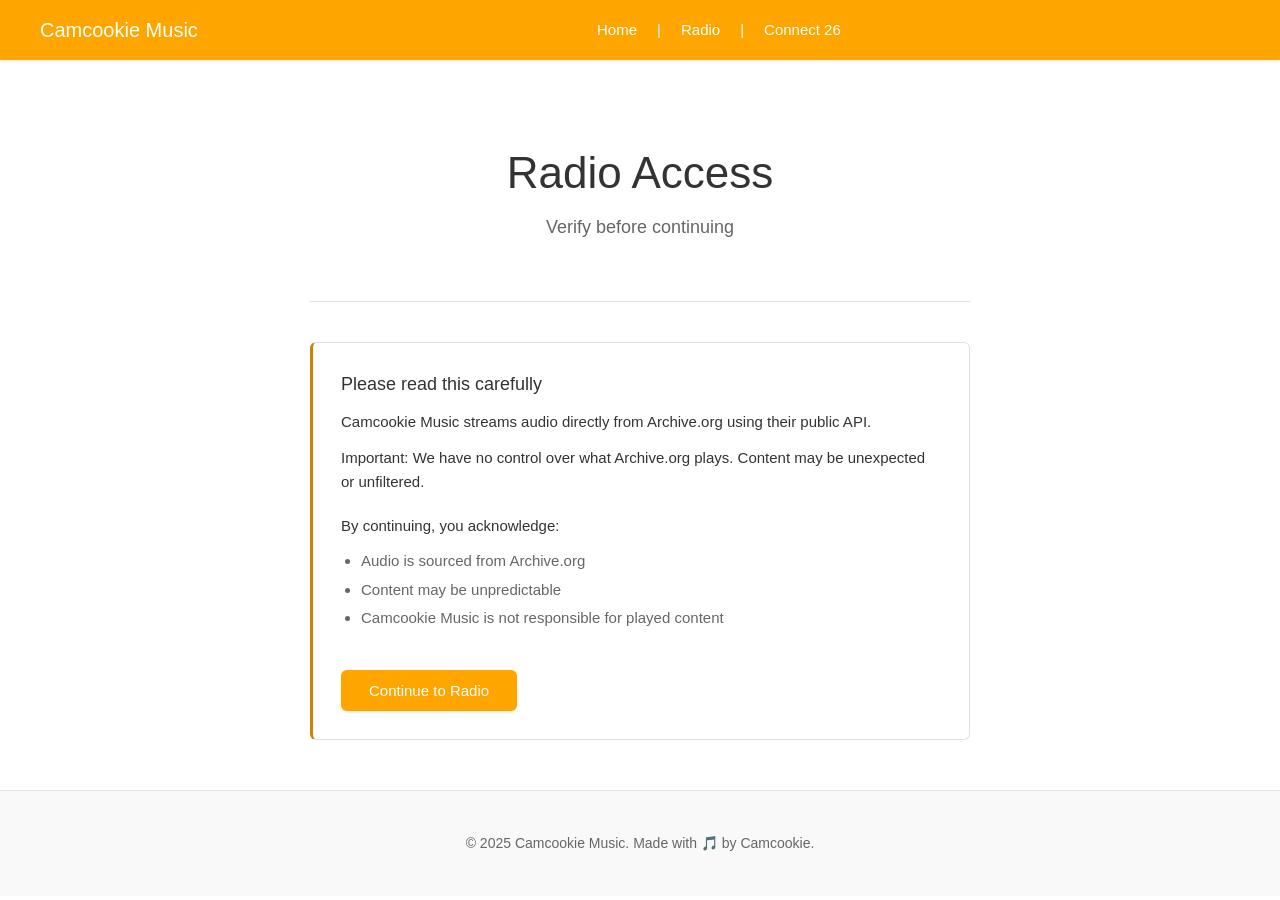
==== commit 8ce6c046: "git commit -m "Update archive and main index.html, script.js, and styles.css" ====
--- a/archive/index.html
+++ b/archive/index.html
@@ -17,37 +17,40 @@
     }
 
     .player-section {
-      background: var(--bg-light);
-      border-left: 4px solid var(--primary-color);
-      border-radius: var(--border-radius);
-      padding: 30px;
-      margin-bottom: 30px;
+      background: var(--bg-white);
+      border: 1px solid var(--border-color);
+      border-left: 3px solid var(--primary-color);
+      border-radius: var(--border-radius);
+      padding: 28px;
+      margin-bottom: 28px;
       transition: var(--transition);
     }
 
     .player-section:hover {
-      box-shadow: 0 4px 12px rgba(255, 165, 0, 0.15);
+      box-shadow: 0 2px 8px rgba(255, 165, 0, 0.08);
     }
 
     .player-section h2 {
       margin-top: 0;
       color: var(--text-dark);
-      font-size: 24px;
+      font-size: 22px;
+      font-weight: 500;
     }
 
     /* Now Playing */
     #now-playing {
-      background: linear-gradient(135deg, rgba(255, 165, 0, 0.1) 0%, rgba(255, 165, 0, 0.05) 100%);
-      border-left: 4px solid var(--primary-color);
-      border-radius: var(--border-radius);
-      padding: 16px;
+      background: var(--bg-light);
+      border: 1px solid var(--border-color);
+      border-left: 3px solid var(--primary-color);
+      border-radius: var(--border-radius);
+      padding: 14px;
       margin: 20px 0;
-      font-size: 18px;
+      font-size: 16px;
       text-align: center;
-      font-weight: 500;
+      font-weight: 400;
       color: var(--text-dark);
       line-height: 1.4;
-      min-height: 60px;
+      min-height: 50px;
       display: flex;
       align-items: center;
       justify-content: center;
@@ -56,11 +59,10 @@
     /* Audio Player */
     #player {
       width: 100%;
-      max-width: 650px;
       display: block;
-      margin: 20px auto;
-      border-radius: var(--border-radius);
-      box-shadow: 0 2px 8px rgba(0, 0, 0, 0.1);
+      margin: 20px 0;
+      border-radius: var(--border-radius);
+      box-shadow: 0 1px 3px rgba(0, 0, 0, 0.08);
     }
 
     /* Controls */
@@ -68,39 +70,38 @@
       display: flex;
       justify-content: center;
       flex-wrap: wrap;
-      gap: 10px;
-      margin: 25px 0;
+      gap: 8px;
+      margin: 20px 0;
     }
 
     #controls button {
-      padding: 12px 20px;
+      padding: 10px 18px;
       background: var(--primary-color);
       color: white;
       border: none;
       border-radius: var(--border-radius);
-      font-size: 14px;
-      font-weight: 600;
+      font-size: 13px;
+      font-weight: 500;
       cursor: pointer;
       transition: var(--transition);
       display: flex;
       align-items: center;
-      gap: 8px;
-      box-shadow: 0 2px 8px rgba(255, 165, 0, 0.2);
+      gap: 6px;
+      box-shadow: 0 1px 3px rgba(255, 165, 0, 0.15);
     }
 
     #controls button:hover {
       background: var(--primary-dark);
-      transform: translateY(-2px);
-      box-shadow: 0 4px 12px rgba(255, 165, 0, 0.3);
+      box-shadow: 0 2px 6px rgba(255, 165, 0, 0.2);
     }
 
     #controls button:active {
-      transform: translateY(0);
+      opacity: 0.95;
     }
 
     svg {
-      width: 18px;
-      height: 18px;
+      width: 16px;
+      height: 16px;
       display: inline;
     }
 
@@ -110,11 +111,10 @@
       position: fixed;
       top: 0;
       left: 0;
-      background: rgba(0, 0, 0, 0.8);
+      background: rgba(0, 0, 0, 0.7);
       width: 100%;
       height: 100%;
       z-index: 10000;
-      display: none;
       align-items: center;
       justify-content: center;
     }
@@ -125,33 +125,36 @@
 
     .share-modal {
       background: white;
-      padding: 40px;
-      border-radius: var(--border-radius);
-      max-width: 500px;
+      padding: 32px;
+      border-radius: var(--border-radius);
+      max-width: 480px;
       width: 90%;
-      box-shadow: 0 10px 40px rgba(0, 0, 0, 0.3);
+      box-shadow: 0 8px 32px rgba(0, 0, 0, 0.2);
       text-align: center;
     }
 
     .share-modal h2 {
       color: var(--text-dark);
-      margin-top: 0;
+      margin: 0 0 8px 0;
+      font-size: 20px;
+      font-weight: 500;
     }
 
     .share-modal p {
       color: var(--text-light);
-      margin: 10px 0;
+      margin: 8px 0;
+      font-weight: 400;
     }
 
     #share-link {
       background: var(--bg-light);
-      padding: 12px;
+      padding: 10px;
       border-radius: var(--border-radius);
       word-break: break-all;
-      margin: 15px 0;
-      border-left: 4px solid var(--primary-color);
+      margin: 12px 0;
+      border: 1px solid var(--border-color);
       font-family: monospace;
-      font-size: 13px;
+      font-size: 12px;
     }
 
     #close-share {
@@ -162,7 +165,7 @@
       border-radius: var(--border-radius);
       cursor: pointer;
       font-size: 14px;
-      font-weight: 600;
+      font-weight: 500;
       transition: var(--transition);
     }
 
@@ -171,20 +174,23 @@
     }
 
     .info-box {
-      background: rgba(255, 165, 0, 0.1);
-      border-left: 4px solid var(--primary-color);
-      padding: 15px;
-      border-radius: var(--border-radius);
-      margin: 20px 0;
-      font-size: 14px;
+      background: var(--bg-light);
+      border: 1px solid var(--border-color);
+      border-left: 3px solid var(--primary-color);
+      padding: 12px;
+      border-radius: var(--border-radius);
+      margin: 16px 0;
+      font-size: 13px;
       color: var(--text-light);
+      font-weight: 400;
     }
 
     .info-box code {
-      background: #f0f0f0;
-      padding: 2px 6px;
+      background: #fff;
+      padding: 2px 4px;
       border-radius: 3px;
       font-family: monospace;
+      border: 1px solid #ddd;
     }
 
     @media (max-width: 767px) {
@@ -193,16 +199,16 @@
       }
 
       #controls {
-        gap: 8px;
+        gap: 6px;
       }
 
       #controls button {
-        padding: 10px 14px;
-        font-size: 13px;
+        padding: 8px 12px;
+        font-size: 12px;
       }
 
       .share-modal {
-        padding: 30px 20px;
+        padding: 24px 20px;
       }
     }
   </style>
@@ -214,7 +220,7 @@
 <div class="Topbar">
   <div class="topbar-inner">
     <h1 class="top-title">
-      <a class="Topbarlink" href="https://camcookiem.github.io/">🎵 Camcookie Music</a>
+      <a class="Topbarlink" href="https://camcookiem.github.io/">Camcookie Music</a>
     </h1>
     
     <!-- Desktop Navigation -->
@@ -237,10 +243,10 @@
 <!-- PAGE CONTENT -->
 <div class="player-container">
   <div class="player-section">
-    <h2>🎵 Archive Radio</h2>
+    <h2>Archive Radio</h2>
 
     <div class="info-box">
-      <p>💡 <strong>Usage:</strong> Add <code>?q=YOUR_SEARCH</code> to search for music.<br>
+      <p><strong>Usage:</strong> Add <code>?q=YOUR_SEARCH</code> to search for music.<br>
       Example: <code>?q=jazz</code></p>
     </div>
 
@@ -276,7 +282,7 @@
 
 <!-- Footer -->
 <footer class="footer">
-  <p>&copy; 2025 Camcookie Music. Made with 🎵 by Camcookie.</p>
+  <p>&copy; 2025 Camcookie Music. Made by Camcookie.</p>
 </footer>
 
 <!-- Radio Logic -->
--- a/styles.css
+++ b/styles.css
@@ -9,8 +9,10 @@
   --text-dark: #333333;
   --text-light: #666666;
   --bg-light: #f9f9f9;
-  --border-radius: 8px;
-  --transition: all 0.3s ease;
+  --bg-white: #ffffff;
+  --border-color: #e0e0e0;
+  --border-radius: 6px;
+  --transition: all 0.2s ease;
 }
 
 * {
@@ -25,11 +27,12 @@
 
 body {
   font-family: -apple-system, BlinkMacSystemFont, "Segoe UI", Roboto, "Helvetica Neue", Arial, sans-serif;
-  background-color: #ffffff;
+  background-color: var(--bg-white);
   color: var(--text-dark);
-  line-height: 1.6;
-  margin: 0;
-  padding-top: 70px;
+  line-height: 1.5;
+  margin: 0;
+  padding-top: 60px;
+  font-weight: 400;
 }
 
 /* ===========================
@@ -41,13 +44,13 @@
   top: 0;
   left: 0;
   width: 100%;
-  height: 70px;
-  background: linear-gradient(135deg, var(--primary-color) 0%, var(--primary-dark) 100%);
+  height: 60px;
+  background-color: var(--primary-color);
   color: #ffffff;
   display: flex;
   align-items: center;
   z-index: 9999;
-  box-shadow: 0 2px 8px rgba(0, 0, 0, 0.1);
+  box-shadow: 0 1px 3px rgba(0, 0, 0, 0.12);
 }
 
 .topbar-inner {
@@ -55,15 +58,14 @@
   justify-content: space-between;
   align-items: center;
   width: 100%;
-  padding: 0 20px;
+  padding: 0 24px;
   max-width: 1400px;
   margin: 0 auto;
-  width: 100%;
 }
 
 .top-title {
-  font-size: 24px;
-  font-weight: 700;
+  font-size: 20px;
+  font-weight: 500;
   margin: 0;
   white-space: nowrap;
 }
@@ -78,8 +80,7 @@
 }
 
 .top-title a:hover {
-  opacity: 0.9;
-  text-shadow: 0 2px 4px rgba(0, 0, 0, 0.2);
+  opacity: 0.85;
 }
 
 /* Desktop Navigation */
@@ -90,8 +91,8 @@
 }
 
 .Topbar-links h1 {
-  font-size: 16px;
-  font-weight: 500;
+  font-size: 15px;
+  font-weight: 400;
   margin: 0;
   display: flex;
   gap: 0;
@@ -104,10 +105,11 @@
   transition: var(--transition);
   padding: 8px 12px;
   border-radius: 4px;
+  font-weight: 400;
 }
 
 .Topbar-links a:hover {
-  background: rgba(255, 255, 255, 0.2);
+  background: rgba(255, 255, 255, 0.15);
 }
 
 /* Mobile Menu Button */
@@ -119,12 +121,12 @@
   border: none;
   cursor: pointer;
   color: #ffffff;
-  padding: 8px;
+  padding: 6px;
   transition: var(--transition);
 }
 
 .Topbar-menu-btn:hover {
-  background: rgba(255, 255, 255, 0.2);
+  background: rgba(255, 255, 255, 0.15);
   border-radius: 4px;
 }
 
@@ -132,25 +134,26 @@
 .Topbar-dropdown {
   display: none;
   position: absolute;
-  top: 70px;
+  top: 60px;
   left: 0;
   right: 0;
-  background: var(--primary-dark);
+  background: #ffa500;
   flex-direction: column;
-  border-top: 2px solid rgba(255, 255, 255, 0.2);
-  box-shadow: 0 4px 12px rgba(0, 0, 0, 0.15);
+  border-top: 1px solid rgba(255, 255, 255, 0.2);
+  box-shadow: 0 2px 8px rgba(0, 0, 0, 0.1);
 }
 
 .Topbar-dropdown a {
   color: #ffffff;
   text-decoration: none;
-  padding: 16px 20px;
+  padding: 12px 24px;
   border-bottom: 1px solid rgba(255, 255, 255, 0.1);
   transition: var(--transition);
+  font-weight: 400;
 }
 
 .Topbar-dropdown a:hover {
-  background: rgba(0, 0, 0, 0.1);
+  background: rgba(0, 0, 0, 0.08);
 }
 
 .Topbar-dropdown a:last-child {
@@ -162,99 +165,113 @@
    =========================== */
 
 .content {
-  max-width: 900px;
+  max-width: 880px;
   margin: 40px auto;
   padding: 0 20px;
 }
 
 .content > section {
-  margin-bottom: 50px;
+  margin-bottom: 40px;
 }
 
 /* Hero Section */
 .hero {
   text-align: center;
-  margin-bottom: 60px;
+  margin-bottom: 50px;
   padding: 40px 20px;
-  background: linear-gradient(135deg, rgba(255, 165, 0, 0.05) 0%, rgba(255, 165, 0, 0.02) 100%);
-  border-radius: var(--border-radius);
-  border-left: 4px solid var(--primary-color);
+  background: var(--bg-white);
+  border-bottom: 1px solid var(--border-color);
 }
 
 .hero h1 {
-  font-size: 42px;
-  font-weight: 700;
+  font-size: 40px;
+  font-weight: 400;
   color: var(--text-dark);
-  margin-bottom: 10px;
-  line-height: 1.2;
+  margin-bottom: 8px;
 }
 
 .hero .subtitle {
-  font-size: 20px;
+  font-size: 18px;
   color: var(--text-light);
   margin-bottom: 20px;
+  font-weight: 400;
+}
+
+.hero p {
+  font-size: 15px;
+  color: var(--text-light);
+  margin: 8px 0;
+}
+
+/* Section Headers */
+.section-header {
+  display: flex;
+  align-items: center;
+  gap: 12px;
+  margin-bottom: 16px;
+}
+
+.section-icon {
+  width: 24px;
+  height: 24px;
+  color: var(--primary-color);
+  flex-shrink: 0;
+}
+
+.section-header h2 {
+  margin: 0;
+  font-size: 24px;
   font-weight: 500;
-}
-
-.hero p {
-  font-size: 16px;
-  color: var(--text-light);
-  margin: 10px 0;
+  color: var(--text-dark);
+}
+
+.section-header h3 {
+  margin: 0;
+  font-size: 18px;
+  font-weight: 500;
+  color: var(--text-dark);
 }
 
 /* Feature Sections */
 .feature-section,
 .search-section,
 .info-section {
-  background: var(--bg-light);
-  padding: 30px;
+  background: var(--bg-white);
+  padding: 28px;
   border-radius: var(--border-radius);
-  border-left: 4px solid var(--primary-color);
+  border: 1px solid var(--border-color);
+  border-left: 3px solid var(--primary-color);
   transition: var(--transition);
 }
 
 .feature-section:hover,
 .search-section:hover,
 .info-section:hover {
-  box-shadow: 0 4px 12px rgba(255, 165, 0, 0.15);
-}
-
-.feature-section h2,
-.search-section h2 {
-  font-size: 28px;
-  color: var(--text-dark);
-  margin-bottom: 15px;
-  margin-top: 0;
-}
-
-.feature-section h3,
-.search-section h3,
-.info-section h3 {
-  font-size: 20px;
-  color: var(--text-dark);
-  margin-bottom: 15px;
-  margin-top: 0;
+  box-shadow: 0 2px 8px rgba(255, 165, 0, 0.08);
+  border-color: #e0e0e0;
 }
 
 .feature-section p,
 .search-section p {
-  font-size: 16px;
+  font-size: 15px;
   color: var(--text-light);
   margin: 12px 0;
   line-height: 1.6;
+  font-weight: 400;
 }
 
 .info-section ul {
-  list-style-position: inside;
-  margin: 15px 0;
-  padding-left: 0;
+  list-style: disc;
+  margin: 12px 0;
+  padding-left: 20px;
 }
 
 .info-section li {
   font-size: 15px;
   color: var(--text-light);
-  margin: 10px 0;
+  margin: 8px 0;
   line-height: 1.6;
+  font-weight: 400;
 }
 
 /* ===========================
@@ -263,7 +280,7 @@
 
 .search-container {
   display: flex;
-  gap: 10px;
+  gap: 8px;
   align-items: center;
   margin: 20px 0;
   flex-wrap: wrap;
@@ -271,19 +288,21 @@
 
 .search-input {
   flex: 1;
-  min-width: 200px;
-  padding: 12px 16px;
-  border: 2px solid #e0e0e0;
+  min-width: 180px;
+  padding: 10px 14px;
+  border: 1px solid var(--border-color);
   border-radius: var(--border-radius);
-  font-size: 16px;
+  font-size: 15px;
   transition: var(--transition);
   font-family: inherit;
+  font-weight: 400;
+  background-color: var(--bg-white);
 }
 
 .search-input:focus {
   outline: none;
   border-color: var(--primary-color);
-  box-shadow: 0 0 0 3px rgba(255, 165, 0, 0.1);
+  box-shadow: 0 0 0 2px rgba(255, 165, 0, 0.08);
 }
 
 .search-input::placeholder {
@@ -291,55 +310,53 @@
 }
 
 .search-button {
-  padding: 12px 28px;
+  padding: 10px 24px;
+  background: var(--primary-color);
+  color: #ffffff;
+  border: none;
+  border-radius: var(--border-radius);
+  cursor: pointer;
+  font-size: 15px;
+  font-weight: 500;
+  transition: var(--transition);
+  white-space: nowrap;
+}
+
+.search-button:hover {
+  background: var(--primary-dark);
+}
+
+.search-button:active {
+  opacity: 0.9;
+}
+
+/* CTA Button */
+.cta-container {
+  margin: 28px 0;
+  display: flex;
+  justify-content: center;
+}
+
+.cta-button {
+  padding: 12px 32px;
   background: var(--primary-color);
   color: #ffffff;
   border: none;
   border-radius: var(--border-radius);
   cursor: pointer;
   font-size: 16px;
-  font-weight: 600;
-  transition: var(--transition);
-  white-space: nowrap;
-}
-
-.search-button:hover {
+  font-weight: 500;
+  transition: var(--transition);
+  box-shadow: 0 1px 3px rgba(255, 165, 0, 0.2);
+}
+
+.cta-button:hover {
   background: var(--primary-dark);
-  transform: translateY(-2px);
-  box-shadow: 0 4px 12px rgba(255, 165, 0, 0.3);
-}
-
-.search-button:active {
-  transform: translateY(0);
-}
-
-/* CTA Button */
-.cta-container {
-  margin: 30px 0;
-  display: flex;
-  justify-content: center;
-}
-
-.cta-button {
-  padding: 14px 32px;
-  background: linear-gradient(135deg, var(--primary-color) 0%, var(--primary-dark) 100%);
-  color: #ffffff;
-  border: none;
-  border-radius: var(--border-radius);
-  cursor: pointer;
-  font-size: 18px;
-  font-weight: 600;
-  transition: var(--transition);
-  box-shadow: 0 4px 12px rgba(255, 165, 0, 0.3);
-}
-
-.cta-button:hover {
-  transform: translateY(-3px);
-  box-shadow: 0 6px 20px rgba(255, 165, 0, 0.4);
+  box-shadow: 0 2px 6px rgba(255, 165, 0, 0.25);
 }
 
 .cta-button:active {
-  transform: translateY(-1px);
+  opacity: 0.95;
 }
 
 /* ===========================
@@ -351,7 +368,7 @@
   color: var(--primary-color);
   text-decoration: none;
   transition: var(--transition);
-  font-weight: 500;
+  font-weight: 400;
 }
 
 .Topbarlink {
@@ -360,11 +377,10 @@
 
 .links:hover {
   color: var(--primary-dark);
-  text-decoration: underline;
 }
 
 .Topbarlink:hover {
-  opacity: 0.8;
+  opacity: 0.85;
 }
 
 /* ===========================
@@ -375,10 +391,11 @@
   background: var(--bg-light);
   color: var(--text-light);
   text-align: center;
-  padding: 40px 20px;
-  margin-top: 60px;
-  border-top: 1px solid #e0e0e0;
+  padding: 32px 20px;
+  margin-top: 50px;
+  border-top: 1px solid var(--border-color);
   font-size: 14px;
+  font-weight: 400;
 }
 
 .footer p {
@@ -390,6 +407,10 @@
    =========================== */
 
 @media (min-width: 768px) {
+  .Topbar {
+    height: 60px;
+  }
+
   .Topbar-menu-btn {
     display: none;
   }
@@ -407,7 +428,7 @@
   }
 
   .hero h1 {
-    font-size: 48px;
+    font-size: 44px;
   }
 
   .search-container {
@@ -415,34 +436,34 @@
   }
 
   .search-input {
-    min-width: 300px;
+    min-width: 280px;
   }
 }
 
 @media (max-width: 767px) {
   body {
-    padding-top: 70px;
+    padding-top: 60px;
   }
 
   .Topbar {
-    height: 70px;
+    height: 60px;
   }
 
   .topbar-inner {
-    padding: 0 15px;
+    padding: 0 16px;
   }
 
   .top-title {
     font-size: 18px;
   }
 
-  .top-title a {
-    gap: 4px;
-  }
-
   .content {
-    padding: 0 15px;
-    margin: 20px auto;
+    padding: 0 16px;
+    margin: 32px auto;
+  }
+
+  .hero {
+    padding: 32px 16px;
   }
 
   .hero h1 {
@@ -459,9 +480,8 @@
     padding: 20px;
   }
 
-  .feature-section h2,
-  .search-section h2 {
-    font-size: 22px;
+  .section-header h2 {
+    font-size: 20px;
   }
 
   .search-input {
@@ -469,6 +489,7 @@
   }
 
   .footer {
-    padding: 30px 15px;
-  }
+    padding: 24px 16px;
+  }
+}
 }
